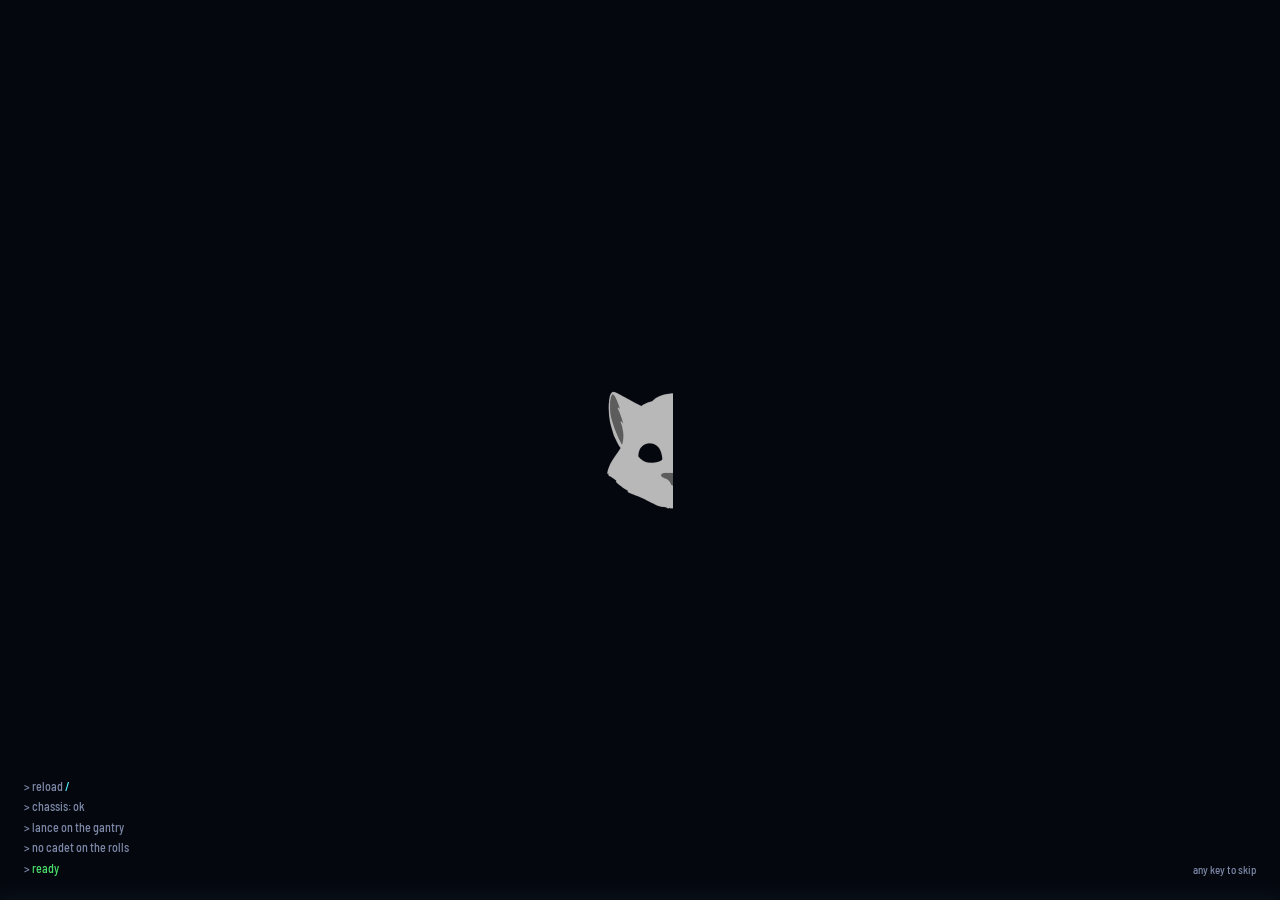
==== index.html @ f70079c1 "Give the Training Hall a lesson budget Lessons cost a day each, but nothing made days scarce, so a c" ====
<!DOCTYPE html>
<html lang="en" dir="ltr">
<head>
<meta charset="UTF-8">
<meta name="viewport" content="width=device-width, initial-scale=1.0, viewport-fit=cover">
<title>PumaMech — The Sunclaws Rise</title>
<meta name="description" content="A puma cadet, a borrowed training mech, and an invasion. Train at the Bastion, survive the occupation of Portgate, gather a lance of misfits and find the Founders' Vault. A remake of the 1988 Commodore 64 mech role-playing classic.">
<meta name="theme-color" content="#0c0d11">
<meta name="color-scheme" content="dark">
<meta name="referrer" content="no-referrer">
<meta property="og:title" content="PumaMech">
<meta property="og:description" content="A puma cadet, a borrowed training mech, and an invasion. Train at the Bastion, survive the occupation of Portgate, gather a lance of misfits and find the Founders' Vault. A remake of the 1988 Commodore 64 mech role-playing classic.">
<meta property="og:type" content="website">
<meta property="og:image" content="https://greykit.com/games/pumamech/og.png">
<meta property="og:image:width" content="1200">
<meta property="og:image:height" content="630">
<meta property="og:image:alt" content="A puma cadet, a borrowed training mech, and an invasion. Train at the Bastion, survive the occupation of Portgate, gather a lance of misfits and find the Founders' Vault. A remake of the 1988 Commodore 64 mech role-playing classic.">
<meta property="og:url" content="https://greykit.com/games/pumamech/">
<meta name="twitter:card" content="summary_large_image">
<meta name="twitter:title" content="PumaMech">
<meta name="twitter:description" content="A puma cadet, a borrowed training mech, and an invasion. Train at the Bastion, survive the occupation of Portgate, gather a lance of misfits and find the Founders' Vault. A remake of the 1988 Commodore 64 mech role-playing classic.">
<meta name="twitter:image" content="https://greykit.com/games/pumamech/og.png">
<meta name="twitter:image:alt" content="A puma cadet, a borrowed training mech, and an invasion. Train at the Bastion, survive the occupation of Portgate, gather a lance of misfits and find the Founders' Vault. A remake of the 1988 Commodore 64 mech role-playing classic.">
<link rel="manifest" href="manifest.webmanifest">
<link rel="apple-touch-icon" href="apple-touch-icon.png">
<link rel="icon" type="image/svg+xml" href="icon.svg">
<link rel="icon" type="image/png" sizes="32x32" href="favicon-32x32.png">
<link rel="icon" type="image/png" sizes="16x16" href="favicon-16x16.png">
<link rel="icon" href="favicon.ico" sizes="16x16 32x32 48x48">
<link rel="stylesheet" href="css/gk-tokens.css?v=7c37e1f9">
<link rel="stylesheet" href="css/pumamech.css?v=ef93bf8a">
</head>
<body>
<div id="game" hidden>
  <div id="stage"><canvas id="screen" width="480" height="300" aria-label="PumaMech: the field"></canvas><div class="fx fx-sun"></div><div class="fx fx-cool"></div><div class="fx fx-haze"></div><div class="fx fx-vig"></div><div id="hud"></div></div>
  <div id="corner">
    <button id="pausebtn" aria-label="Pause" title="Pause (Esc)"><svg viewBox="0 0 16 16" width="16" height="16" aria-hidden="true"><rect x="4" y="3" width="3" height="10" fill="currentColor"/><rect x="9" y="3" width="3" height="10" fill="currentColor"/></svg></button>
    <button id="snd" aria-label="Sound" aria-pressed="true" title="Sound (M)"><svg viewBox="0 0 16 16" width="16" height="16" aria-hidden="true"><path d="M2 6h3l4-3v10l-4-3H2z" fill="currentColor"/><path class="on" d="M11 5.5c1.2 1.4 1.2 3.6 0 5M12.8 3.8c2.1 2.4 2.1 6 0 8.4" stroke="currentColor" stroke-width="1.4" fill="none"/><path class="off" d="M11 5.5l4 5M15 5.5l-4 5" stroke="currentColor" stroke-width="1.4"/></svg></button>
  </div>
  <div id="live" class="sr" aria-live="polite"></div>
</div>
<div id="title" hidden></div>
<div id="small" role="dialog" aria-labelledby="small-h">
  <img class="px" src="icon.svg" width="96" height="96" alt="">
  <h1 id="small-h">PumaMech is built for a desktop</h1>
  <p>Mechs, maps and rounds of orders need a keyboard, or a gamepad, and a bigger screen than this. Come back on a computer.</p>
  <p class="gk-credit">Built by <a href="https://greykit.com/" target="_blank" rel="noopener">greykit.com</a></p>
</div>
<script src="js/gk-title.js?v=6080c669"></script>
<script src="js/util.js?v=9b1f9cd0"></script>
<script src="js/kit.js?v=7f00e558"></script>
<script src="js/tiles.js?v=73e75c89"></script>
<script src="js/data.js?v=2db338d7"></script>
<script src="js/world.js?v=67437c04"></script>
<script src="js/ground.js?v=ea41388a"></script>
<script src="js/town.js?v=8911b141"></script>
<script src="js/things.js?v=bd75210f"></script>
<script src="js/buildings.js?v=9c77f323"></script>
<script src="js/people.js?v=ccbb7d50"></script>
<script src="js/mechs.js?v=c2db25d8"></script>
<script src="js/sfx.js?v=6f1cc57a"></script>
<script src="js/engine/state.js?v=06dbb904"></script>
<script src="js/engine/explore.js?v=642b54ec"></script>
<script src="js/engine/combat.js?v=386fe36c"></script>
<script src="js/engine/ai.js?v=c69710d1"></script>
<script src="js/story.js?v=3e6beb59"></script>
<script src="js/render.js?v=13d504b6"></script>
<script src="js/ui.js?v=db7ce99c"></script>
<script src="js/hud.js?v=ca0c94b8"></script>
<script src="js/screens.js?v=7583fbb4"></script>
<script src="js/places.js?v=d1d83e7f"></script>
<script src="js/battle.js?v=23ca1775"></script>
<script src="js/main.js?v=ec16d8e4"></script>
</body>
</html>
---- css/gk-tokens.css ----
/* @gk-tokens-begin v0.1 -- greykit.games canon (games-meta STANDARD.md §4): the Tactical palette, PumaRally's (editor/render/palette.js). The copy of record is games-meta's canon/gk-tokens.css. */
:root{--bg:#05070f;--panel:#0a0e1a;--panel2:#0d1424;--line:#1b2540;--lit:#47609c;
  --text:#dbe4fb;--ink:#8b96b8;--dim:#7d8aa8;--accent:#54f2ff;--warn:#ffb000;--danger:#ff5266;
  --good:#4ade6a;--violet:#b47dff;--steel:#94a0c4;--blue:#4c8dff}
/* @gk-tokens-end */
---- css/pumamech.css ----
/* PumaMech -- the page around the play screen, and every screen with
 * words on it: flat dark panels over the battlefield, hairline edges, warm
 * off-white words in a condensed sans, numbers and keys in a pixel face,
 * green for what is ready and chosen, amber for suspicion, red-orange for
 * danger. The play screen itself is pixel art (js/kit.js and what draws
 * with it). The canon palette (css/gk-tokens.css) still comes first, for
 * the greykit.games boot; nothing here gives a canon name another value
 * (games-meta STANDARD.md §4). A desktop game: small screens get a note. */
@font-face { font-family: "Barlow Semi Condensed"; font-weight: 500; font-display: swap; src: url(../fonts/barlow-semi-condensed-500.woff2) format("woff2"); }
@font-face { font-family: "Barlow Semi Condensed"; font-weight: 600; font-display: swap; src: url(../fonts/barlow-semi-condensed-600.woff2) format("woff2"); }
@font-face { font-family: "Barlow Semi Condensed"; font-weight: 700; font-display: swap; src: url(../fonts/barlow-semi-condensed-700.woff2) format("woff2"); }
@font-face { font-family: "Pixelify Sans"; font-weight: 400 700; font-display: swap; src: url(../fonts/pixelify-sans.woff2) format("woff2"); }
:root {
  --ui: "Barlow Semi Condensed", "Bahnschrift SemiCondensed", "Bahnschrift", "Arial Narrow", "Segoe UI", system-ui, sans-serif;
  --px: "Pixelify Sans", ui-monospace, monospace;
  --pm-bg: #0c0d11;                       /* the page behind everything */
  --pm-panel: rgba(20,22,28,.94);         /* a panel over the field */
  --pm-raise: #1c1f27;                    /* a control at rest */
  --pm-raise2: #262a35;                   /* a control under the cursor */
  --pm-hair: rgba(233,228,216,.10);
  --pm-line: rgba(233,228,216,.18);
  --pm-text: #e9e4d8;                     /* 14.9:1 on the panel */
  --pm-muted: #aaa69c;                    /* 7.4:1 */
  --pm-faint: #8f8b82;                    /* 5.2:1 */
  --pm-green: #7fb069;                    /* ready, chosen; 7.3:1 */
  --pm-green-hi: #9fcf88;
  --pm-amber: #e8a33d;                    /* suspicion */
  --pm-red: #e4572e;                      /* danger, as a fill or an edge */
  --pm-red-text: #ff9475;                 /* danger as words, 7.6:1 */
  --pm-tawny: #d8a868;                    /* the puma */
  /* names the game section below still speaks in */
  --pm-black: #000000; --pm-white: #e9e4d8; --pm-field: #14161c; --pm-grey: #8f8b82;
}
*, *::before, *::after { box-sizing: border-box; }
html, body { margin: 0; height: 100%; background: var(--pm-bg); color: var(--pm-text); font: 500 16px/1.45 var(--ui); }
body { overflow: hidden; -webkit-text-size-adjust: 100%; caret-color: var(--pm-green); -webkit-font-smoothing: antialiased; }
::selection { background: var(--pm-green); color: #14161c; }
[hidden] { display: none !important; }
img.px, .px { image-rendering: pixelated; image-rendering: crisp-edges; }
.sr { position: absolute; width: 1px; height: 1px; margin: -1px; overflow: hidden; clip: rect(0 0 0 0); white-space: nowrap; }
h1, h2, h3 { font-weight: 600; }
* { scrollbar-width: thin; scrollbar-color: rgba(233,228,216,.22) transparent; }

/* ---- controls. One cursor: the pointer moves the focus (js/main.js), so
   the focused control is the only lit one; green fill is the way forward ---- */
button { font: 600 16px/1.2 var(--ui); color: var(--pm-text); background: var(--pm-raise); border: 1px solid var(--pm-line); border-radius: 4px; cursor: pointer; padding: 8px 16px; text-align: inherit; transition: background-color .12s, border-color .12s, color .12s; }
button:focus { outline: none; background: var(--pm-raise2); border-color: var(--pm-green); box-shadow: 0 0 0 1px var(--pm-green); }
button:disabled { opacity: .45; cursor: default; }
button.primary { background: var(--pm-green); border-color: var(--pm-green); color: #14161c; }
button.primary:focus { background: var(--pm-green-hi); border-color: var(--pm-green-hi); box-shadow: 0 0 0 2px var(--pm-bg), 0 0 0 4px var(--pm-text); }
button.danger { background: transparent; border-color: rgba(228,87,46,.7); color: var(--pm-red-text); }
button.danger:focus { background: var(--pm-red); border-color: var(--pm-red); color: #14161c; box-shadow: none; }
button.quiet { background: transparent; border-color: transparent; color: var(--pm-muted); }
button.quiet:focus { color: var(--pm-text); background: var(--pm-raise); border-color: var(--pm-line); }
/* a pressed choice: a filled square, an empty one when not */
button.pill { display: inline-flex; align-items: center; gap: 10px; background: transparent; color: var(--pm-muted); font-weight: 500; }
button.pill::before { content: ""; width: 10px; height: 10px; border: 1.5px solid currentColor; border-radius: 2px; }
button.pill.on { color: var(--pm-text); border-color: rgba(127,176,105,.65); background: rgba(127,176,105,.12); }
button.pill.on::before { background: var(--pm-green); border-color: var(--pm-green); }
button.pill:focus { color: var(--pm-text); }
kbd { font: 400 13px/1 var(--px); color: var(--pm-text); padding: 3px 6px; border: 1px solid rgba(233,228,216,.28); border-bottom-width: 2px; border-radius: 3px; background: rgba(233,228,216,.06); }
a { color: var(--pm-green-hi); text-decoration: underline; text-decoration-thickness: 1px; text-underline-offset: 3px; }
a:focus-visible { outline: 2px solid var(--pm-green); outline-offset: 2px; border-radius: 2px; }
input { font: 500 16px var(--ui); color: var(--pm-text); background: var(--pm-bg); border: 1px solid var(--pm-line); border-radius: 4px; padding: 8px 10px; min-width: 0; }
input:focus { outline: none; border-color: var(--pm-green); }
input::placeholder { color: var(--pm-faint); }

/* ---- a sheet: a panel over the dimmed field or title ---- */
.pm-sheet { z-index: 50; }
.pm-sheet.full { position: fixed; inset: 0; display: grid; place-items: center; padding: 32px; }
/* the dim behind it is a layer of its own, so it fades in and out under the sheets rather than snapping */
#pm-scrim { position: fixed; inset: 0; z-index: 49; background: rgba(8,9,12,.74); backdrop-filter: blur(3px); opacity: 0; visibility: hidden; pointer-events: none; transition: opacity .28s ease, visibility 0s .28s; }
#pm-scrim.on { opacity: 1; visibility: visible; transition: opacity .22s ease; }
@media (prefers-reduced-motion: reduce) { #pm-scrim, #pm-scrim.on { transition: none; } }
.sh-box, .pm-win { display: flex; flex-direction: column; background: var(--pm-panel); border: 1px solid var(--pm-line); border-radius: 8px; box-shadow: 0 24px 70px rgba(0,0,0,.55), inset 0 1px 0 rgba(255,255,255,.04); overflow: hidden; }
.sh-box { width: min(880px, 100%); max-height: calc(100vh - 64px); }
.pm-sheet.wide .sh-box { width: min(1180px, 100%); }
.sh-head { flex: none; display: flex; align-items: center; gap: 10px; padding: 16px 20px 14px 24px; border-bottom: 1px solid var(--pm-hair); }
.sh-head h2 { flex: 1; margin: 0; font-size: 26px; line-height: 1.1; white-space: nowrap; overflow: hidden; text-overflow: ellipsis; }
.sh-head button { display: inline-flex; align-items: center; gap: 7px; background: transparent; border-color: transparent; color: var(--pm-muted); font-size: 15px; padding: 6px 10px; }
.sh-head .ic { display: block; flex: none; }
.sh-head button:focus { color: var(--pm-text); background: var(--pm-raise); border-color: var(--pm-line); box-shadow: none; }
.sh-tabs { flex: none; display: flex; flex-wrap: wrap; gap: 0 22px; padding: 0 24px; border-bottom: 1px solid var(--pm-hair); }
.sh-tabs button { background: transparent; border: 0; border-bottom: 2px solid transparent; border-radius: 0; padding: 12px 0 10px; color: var(--pm-muted); font-weight: 600; letter-spacing: .02em; }
.sh-tabs button[aria-selected="true"] { color: var(--pm-text); border-bottom-color: var(--pm-green); }
.sh-tabs button:focus { color: var(--pm-text); background: transparent; box-shadow: none; border-bottom-color: var(--pm-green-hi); }
.sh-body { flex: 1; min-height: 0; overflow-y: auto; padding: 22px 24px 26px; }
.sh-body:focus-visible { outline: none; box-shadow: inset 0 0 0 2px rgba(127,176,105,.5); }
/* a window over the field: the pause menu, a question */
.pm-pop, .pm-ask { position: fixed; inset: 0; display: grid; place-items: center; padding: 16px; background: rgba(8,9,12,.42); }
/* the pause menu stands right of centre, the field and the ranger left clear */
.pm-pop { justify-items: end; align-items: start; padding-top: clamp(240px, 27vh, 260px); padding-right: clamp(24px, 6vw, 96px); background: linear-gradient(90deg, rgba(8,9,12,.08) 0%, rgba(8,9,12,.18) 40%, rgba(8,9,12,.5) 64%, rgba(8,9,12,.62) 100%); }
.pm-ask { z-index: 70; background: rgba(8,9,12,.6); }
.pm-pop .pm-win { width: min(440px, 100%); }
.pm-ask .pm-win { width: min(520px, 100%); }
.pm-ask .sh-body { padding: 20px 24px 22px; }

/* ---- the words ---- */
.sh-body p { margin: 0 0 12px; max-width: 70ch; }
.sh-body h3 { margin: 26px 0 10px; font-size: 12px; font-weight: 600; letter-spacing: .14em; text-transform: uppercase; color: var(--pm-muted); }
.sh-body h3:first-child { margin-top: 0; }
.sh-body b { font-weight: 600; color: var(--pm-text); }
.sh-body ol, .sh-body ul { margin: 0 0 12px; padding-left: 24px; }
.sh-body li { margin-bottom: 4px; }
.sh-body table { border-collapse: collapse; margin: 0 0 12px; }
.sh-body td { padding: 6px 16px 6px 0; vertical-align: top; }
.note, .gk-credit { color: var(--pm-muted); }
.meta { color: var(--pm-muted); margin: 6px 0 16px; font-size: 15px; }
.ok { color: var(--pm-green); }
/* a mission's name, and how it ended */
.sh-body h3.mname { margin: 0; font-size: 24px; line-height: 1.15; letter-spacing: 0; text-transform: none; color: var(--pm-text); }
.sh-body h3.mname.big { font-size: 38px; line-height: 1.05; }
.sh-body h3.mname.ok { color: var(--pm-green); }
.sh-body h3.mname.warn { color: var(--pm-amber); }
.sh-body h3.mname.danger { color: var(--pm-red-text); }
.sh-body h3.mname.dim { color: var(--pm-muted); }
.row { display: flex; flex-wrap: wrap; gap: 8px; align-items: center; margin: 0 0 14px; }
.row.end { justify-content: flex-end; margin-top: 22px; }
.col { display: flex; flex-direction: column; gap: 6px; max-width: 420px; margin-bottom: 16px; }
.col button { text-align: left; }
.col button span { color: var(--pm-muted); font-weight: 500; }
.keys { line-height: 2; }
.keys > span { white-space: nowrap; }

/* the pause menu: the mockup's list, rows edge to edge, a key strip at the foot */
.pm-pop .sh-head { border-bottom: 0; padding: 22px 26px 0; }
.pm-pop .sh-head h2 { font-size: 40px; }
.pm-pop .sh-body { padding: 4px 0 0; overflow: visible; }
.pm-pop .sh-body h3.mname { padding: 0 26px; font-size: 19px; }
.pm-pop .meta { padding: 0 26px; margin: 4px 0 16px; }
.pm-pop .col { max-width: none; gap: 0; margin: 0; padding: 8px 0; border-top: 1px solid var(--pm-hair); }
.pm-pop .col button { position: relative; display: flex; align-items: center; justify-content: space-between; height: 46px; padding: 0 26px; border: 0; border-radius: 0; background: transparent; font-weight: 500; font-size: 19px; color: rgba(233,228,216,.86); }
.pm-pop .col button.primary { color: rgba(233,228,216,.86); }
.pm-pop .col button:focus { color: #f2f6ec; font-weight: 600; background: linear-gradient(90deg, rgba(127,176,105,.26), rgba(127,176,105,.06) 75%, rgba(127,176,105,0)); box-shadow: none; }
/* the chosen row: a green chevron at its end */
.pm-pop .col button:focus::after { content: ""; width: 0; height: 0; border-left: 9px solid var(--pm-green); border-top: 7px solid transparent; border-bottom: 7px solid transparent; margin-left: 12px; }
.pm-pop .col button:last-child { margin-top: 6px; font-size: 17px; color: var(--pm-muted); }
.pm-pop .keys { margin: 0; padding: 12px 26px 14px; background: rgba(0,0,0,.18); border-top: 1px solid var(--pm-hair); font-size: 14px; line-height: 1.9; color: var(--pm-muted); max-width: none; }

/* ---- the title: the battlefield behind, the name, the menu in a panel ---- */
.pm-title { position: fixed; inset: 0; overflow: hidden; background: #2a241c; }
.pm-scene { position: absolute; inset: 0; width: 100%; height: 100%; object-fit: cover; image-rendering: pixelated; image-rendering: crisp-edges; }
.pm-shade { position: absolute; inset: 0; pointer-events: none;
  background: linear-gradient(90deg, rgba(8,9,12,.86) 0%, rgba(8,9,12,.62) 32%, rgba(8,9,12,.1) 60%, rgba(8,9,12,0) 72%), radial-gradient(ellipse 80% 90% at 60% 45%, rgba(0,0,0,0) 55%, rgba(10,8,18,.5) 100%); }
.pm-title main { position: relative; height: 100%; width: min(560px, 100%); display: flex; flex-direction: column; justify-content: center; padding: 32px 0 64px clamp(32px, 7vw, 120px); }
.pm-mark { margin: 0; font: 700 clamp(56px, 6.4vw, 92px)/.9 var(--ui); text-transform: uppercase; letter-spacing: .005em; color: var(--pm-text); text-shadow: 0 4px 28px rgba(0,0,0,.45); }
.pm-mark span { display: block; }
.pm-mark .puma { color: var(--pm-tawny); }
.pm-sub { margin: 16px 0 30px; font-size: 14px; font-weight: 600; letter-spacing: .32em; text-transform: uppercase; color: var(--pm-muted); }
.pm-menu { display: flex; flex-direction: column; width: min(460px, 100%); padding: 8px 0; background: var(--pm-panel); border: 1px solid var(--pm-line); border-radius: 8px; box-shadow: 0 18px 50px rgba(0,0,0,.45); }
.pm-menu button { position: relative; display: flex; align-items: center; gap: 14px; width: 100%; height: 50px; padding: 0 22px; border: 0; border-radius: 0; background: transparent; font-size: 20px; font-weight: 500; color: rgba(233,228,216,.86); }
.pm-menu kbd { min-width: 26px; text-align: center; color: var(--pm-muted); }
.pm-menu .lbl { white-space: nowrap; }
.pm-menu .meta { margin: 0 0 0 auto; font-size: 15px; font-weight: 500; color: var(--pm-faint); white-space: nowrap; overflow: hidden; text-overflow: ellipsis; }
.pm-menu .dflt { color: var(--pm-text); font-weight: 600; }
.pm-menu button:focus { color: #f2f6ec; font-weight: 600; background: linear-gradient(90deg, rgba(127,176,105,.26), rgba(127,176,105,.06) 75%, rgba(127,176,105,0)); box-shadow: none; }
.pm-menu button:focus::before { content: ""; position: absolute; left: 7px; top: 50%; margin-top: -6px; border-left: 7px solid var(--pm-green); border-top: 6px solid transparent; border-bottom: 6px solid transparent; }
.pm-menu button:focus kbd { color: var(--pm-text); border-color: var(--pm-green); }
.pm-menu button:focus .meta { color: var(--pm-muted); }
.pm-menu .util { display: flex; margin-top: 6px; padding-top: 6px; border-top: 1px solid var(--pm-hair); }
.pm-menu .util button { flex: 1; height: 44px; font-size: 16px; gap: 10px; padding: 0 18px; }
.pm-foot { position: absolute; left: clamp(32px, 7vw, 120px); bottom: 24px; font-size: 14px; }
/* the menu arriving, a line at a time */
.pm-print .pr { animation: pm-pr .32s cubic-bezier(.2,.8,.2,1) calc(var(--i) * 45ms) both; }
@keyframes pm-pr { from { opacity: 0; transform: translateX(-8px); } to { opacity: 1; transform: none; } }
@media (prefers-reduced-motion: reduce) { .pm-print .pr { animation: none; } }

/* ---- settings ---- */
.aid-list { margin: 8px 0 16px; }
.aid-list summary { cursor: pointer; color: var(--pm-muted); padding: 6px 0; font-weight: 600; }
.aid-list summary:focus-visible { outline: 2px solid var(--pm-green); outline-offset: 2px; border-radius: 2px; }
.aid-list[open] summary { margin-bottom: 8px; }
button.switch { min-width: 84px; }

/* ---- the game ---- */
#game { position: fixed; inset: 0; background: var(--pm-black); }
#stage { position: absolute; background: var(--pm-black); }
#screen { position: absolute; inset: 0; width: 100%; height: 100%; image-rendering: pixelated; image-rendering: crisp-edges; cursor: crosshair; }
#stage.scan::after { content: ""; position: absolute; inset: 0; pointer-events: none;
  background: repeating-linear-gradient(to bottom, rgba(0,0,0,0) 0, rgba(0,0,0,0) 2px, rgba(0,0,0,.22) 3px); }
/* the light over the field: a low sun from the south-west, the shade it
   leaves, a little dust in the air, the corners falling away */
#stage .fx { position: absolute; inset: 0; pointer-events: none; }
.fx-sun { background: radial-gradient(ellipse 90% 100% at -6% 104%, rgba(255,200,120,.62), rgba(255,206,138,0) 66%); mix-blend-mode: soft-light; }
.fx-cool { background: linear-gradient(32deg, rgba(0,0,0,0) 40%, rgba(64,54,132,.32) 100%); mix-blend-mode: multiply; }
.fx-haze { background: linear-gradient(180deg, rgba(255,236,200,.16), rgba(255,236,200,0) 38%); }
.fx-vig { background: radial-gradient(ellipse 70% 82% at 45% 50%, rgba(0,0,0,0) 58%, rgba(18,12,30,.45) 100%); }

/* ---- the HUD: flat dark panels at the field's corners ---- */
#hud { position: absolute; inset: 0; pointer-events: none; --hud-text: #e9e4d8; --hud-muted: rgba(233,228,216,.66); --hud-faint: rgba(233,228,216,.5); --hud-hair: rgba(233,228,216,.10);
  --hud-green: #7fb069; --hud-amber: #e8a33d; --hud-red: #e4572e; --hud-ui: "Barlow Semi Condensed", "Bahnschrift SemiCondensed", "Bahnschrift", "Arial Narrow", "Segoe UI", system-ui, sans-serif;
  font: 500 15px/1.2 var(--hud-ui); color: var(--hud-text); -webkit-font-smoothing: antialiased; font-synthesis: weight; }
#hud .hp { position: absolute; background: rgba(20,22,28,.86); border: 1px solid rgba(233,228,216,.08); border-radius: 6px; box-shadow: inset 0 1px 0 rgba(255,255,255,.035), 0 8px 22px rgba(0,0,0,.28); }
#hud .lbl { font-size: 12px; font-weight: 600; letter-spacing: .14em; text-transform: uppercase; color: var(--hud-muted); }
#hud .num { font-family: var(--px); font-weight: 400; }
#hud img.ico { display: block; image-rendering: pixelated; flex: none; }
#hud img.ico.dim { opacity: .3; }
#hud b { font-weight: 600; color: var(--hud-text); }
#hud kbd { font: 400 12px/1 var(--px); color: var(--hud-text); padding: 3px 6px; border: 1px solid rgba(233,228,216,.28); border-bottom-width: 2px; border-radius: 3px; background: rgba(233,228,216,.06); margin: 0 2px; }
.h-toasts { position: absolute; left: 50%; bottom: 23%; transform: translateX(-50%); display: flex; flex-direction: column; align-items: center; gap: 6px; }
#hud .h-toasts .hp { position: static; padding: 7px 14px; font-size: 16px; font-weight: 600; white-space: nowrap; }
#hud .h-toast.red { color: #ffd2c4; background: rgba(150,40,20,.88); border-color: rgba(228,87,46,.6); }
.h-toast.green { color: #d9f0cf; }
.h-toast.amber { color: #f3cf92; }
#corner { position: fixed; right: 12px; bottom: 12px; display: flex; gap: 8px; z-index: 5; }
#corner button { width: 36px; height: 36px; padding: 0; display: grid; place-items: center; background: rgba(20,22,28,.86); color: #e9e4d8; border: 1px solid rgba(233,228,216,.12); border-radius: 6px; }
@media (hover: hover) { #corner button:hover { background: rgba(40,44,54,.92); color: #fff; } }
#corner button:focus { background: rgba(20,22,28,.86); color: #e9e4d8; }
#corner button:focus-visible { outline: 2px solid var(--pm-green); outline-offset: 2px; }
#snd .off, #snd.muted .on { display: none; }
#snd.muted .off { display: inline; }
#snd.muted { color: var(--pm-grey); }


/* ---- PumaMech: the HUD while exploring ---- */
#hud .h-row { display: flex; align-items: center; gap: 8px; min-height: 22px; }
#hud .h-bar { display: inline-flex; gap: 2px; }
#hud .h-bar i { display: block; width: 8px; height: 8px; border-radius: 1px; background: rgba(233,228,216,.13); }
#hud .h-bar i.on { background: #7fb069; }
#hud .h-bar.low i.on { background: var(--hud-red); }
#hud .h-bar.warm i.on { background: var(--hud-amber); }
#hud .h-bar.hot i.on { background: var(--hud-red); }
#h-where { left: 16px; top: 16px; width: 220px; padding: 12px 14px 10px; }
.h-place { font-size: 22px; font-weight: 600; line-height: 1.1; }
.h-kind { margin: 2px 0 8px; }
.h-time { font-size: 22px; margin-right: auto; }
.h-cash { margin-left: auto; font-size: 18px; color: #e8c65c; }
#h-mapbox { right: 16px; top: 16px; padding: 8px; }
#h-mini { display: block; width: 224px; height: 140px; border-radius: 3px; image-rendering: pixelated; }
.h-loc { padding: 7px 4px 0; font-size: 15px; display: flex; gap: 8px; align-items: baseline; }
.h-loc b { color: #e8a33d; }
#h-party { left: 16px; bottom: 16px; display: flex; gap: 4px; padding: 8px; max-width: calc(100% - 420px); }
.h-mem { display: flex; gap: 8px; align-items: center; padding: 4px 8px 4px 4px; border-radius: 4px; }
.h-mem img.face { display: block; border-radius: 3px; background: rgba(0,0,0,.25); }
.h-mi { display: flex; flex-direction: column; gap: 3px; min-width: 76px; }
.h-mi b { font-size: 15px; line-height: 1; }
.h-mm { font-size: 13px; color: var(--hud-muted); white-space: nowrap; }
.h-mm i { font-style: normal; font-family: var(--px); }
.h-mm.dead { color: var(--hud-red); }
.h-mm.none { color: var(--hud-faint); }
.h-mem.hurt b { color: #ff9475; }
#hud .h-pill { height: 40px; padding: 0 14px; display: flex; align-items: center; gap: 8px; white-space: nowrap; }
#hud .h-hint { left: auto; right: 112px; bottom: 16px; font-size: 14px; color: var(--hud-muted); }
.h-sep { width: 1px; height: 18px; background: var(--hud-hair); }
/* ---- in a fight ---- */
#hud .b-card { top: 16px; width: 290px; padding: 12px 14px; }
#b-active { left: 16px; }
#b-target { right: 16px; }
#hud #b-round { top: 16px; left: 50%; transform: translateX(-50%); }
#b-round .h-state { font-size: 17px; font-weight: 700; letter-spacing: .08em; text-transform: uppercase; color: #e8a33d; }
.b-who { color: var(--hud-text); font-weight: 600; }
.b-who i { font-style: normal; color: var(--hud-muted); font-weight: 500; }
#b-log { left: 16px; bottom: 16px; width: 380px; padding: 8px 12px; font-size: 14px; line-height: 1.35; }
#b-log p { margin: 0; color: var(--hud-muted); }
#b-log p:last-child { color: var(--hud-text); }
#b-log p.go { color: #b9dca6; } #b-log p.bad { color: #ff9475; } #b-log p.warn { color: #f3cf92; }
#hud #b-keys { left: auto; right: 112px; bottom: 16px; font-size: 14px; color: var(--hud-muted); }
.h-uc .h-uh { display: flex; gap: 10px; align-items: center; margin-bottom: 8px; }
.h-uc .h-uh b { display: block; font-size: 17px; line-height: 1.15; }
.h-uc img.face, .h-uc img.mface { display: block; border-radius: 3px; background: rgba(0,0,0,.25); }
.h-ub { display: flex; gap: 12px; align-items: flex-start; margin-bottom: 6px; }
.h-us { flex: 1; display: flex; flex-direction: column; gap: 3px; font-size: 14px; }
.h-us .lbl { min-width: 38px; }
.h-ws { list-style: none; margin: 6px 0 0; padding: 6px 0 0; border-top: 1px solid var(--hud-hair); font-size: 14px; }
.h-ws li { display: grid; grid-template-columns: 1fr auto 26px 40px; gap: 6px; align-items: baseline; padding: 1px 0; }
.h-ws li i { font-style: normal; color: var(--hud-muted); font-family: var(--px); font-size: 12px; }
.h-ws li em { font-style: normal; font-family: var(--px); font-size: 12px; color: #e8c65c; text-align: right; }
.h-ws li b { text-align: right; color: #e9e4d8; }
.h-ws li.dead { text-decoration: line-through; opacity: .45; }
.h-ws li.off { opacity: .45; }
svg.doll { flex: none; display: block; }
/* ---- the sheets this game adds ---- */
.pm-sheet.talk .sh-box { width: min(760px, 100%); }
.talk { display: flex; gap: 22px; align-items: flex-start; }
.talk figure { margin: 0; display: flex; flex-direction: column; align-items: center; gap: 8px; flex: none; }
.talk figure img { border-radius: 6px; background: rgba(0,0,0,.28); border: 1px solid var(--pm-hair); }
.talk figcaption { font-size: 14px; color: var(--pm-muted); max-width: 120px; text-align: center; }
.talk .words { flex: 1; min-width: 0; }
.talk .words p { font-size: 17px; }
.shopkeep { display: flex; gap: 18px; align-items: center; margin-bottom: 14px; }
.shopkeep img { border-radius: 6px; background: rgba(0,0,0,.28); flex: none; }
.shopkeep p { margin: 0; }
table.shop { width: 100%; }
table.shop td { padding: 7px 14px 7px 0; border-top: 1px solid var(--pm-hair); vertical-align: middle; }
table.shop td.num { font-family: var(--px); white-space: nowrap; }
table.shop td:last-child { text-align: right; padding-right: 0; white-space: nowrap; }
table.shop thead td { color: var(--pm-muted); font-size: 12px; font-weight: 600; letter-spacing: .14em; text-transform: uppercase; border-top: 0; }
table.exch td.act { display: flex; gap: 4px; justify-content: flex-end; }
table.exch td.act button { padding: 5px 9px; font-size: 14px; }
.bad { color: var(--pm-red-text); }
ul.mechs { list-style: none; margin: 0 0 14px; padding: 0; }
li.mechrow { display: grid; grid-template-columns: 96px 1fr auto auto; gap: 16px; align-items: center; padding: 10px 0; border-top: 1px solid var(--pm-hair); }
li.mechrow img.mechpic { justify-self: center; }
li.mechrow .who { display: flex; flex-direction: column; gap: 2px; min-width: 0; }
li.mechrow .act { display: flex; gap: 6px; flex-wrap: wrap; justify-content: flex-end; max-width: 300px; }
.lede { font-size: 17px; }
.member { display: grid; grid-template-columns: auto 1fr auto; gap: 24px; align-items: start; margin-top: 12px; }
.member > img { border-radius: 8px; background: rgba(0,0,0,.28); }
.mbox { display: flex; flex-direction: column; align-items: center; gap: 6px; width: 180px; padding: 12px; background: rgba(0,0,0,.22); border: 1px solid var(--pm-hair); border-radius: 6px; }
.newgame { display: flex; gap: 22px; align-items: flex-start; }
.newgame > img { border-radius: 8px; background: rgba(0,0,0,.28); flex: none; }
.diffs { display: grid; grid-template-columns: repeat(3, minmax(0, 1fr)); gap: 10px; margin-bottom: 8px; }
.diffs button { text-align: left; display: flex; flex-direction: column; gap: 4px; padding: 12px 14px; }
.diffs button b { font-size: 17px; font-weight: 600; }
.diffs button span { font-size: 14px; font-weight: 500; color: var(--pm-muted); }
.diffs button.primary span, .diffs button.primary b { color: #14161c; }
.bigmap { display: grid; grid-template-columns: auto 1fr; gap: 22px; align-items: start; }
.bigmap canvas { display: block; max-width: 100%; height: auto; border-radius: 4px; border: 1px solid var(--pm-line); image-rendering: pixelated; }
table.codes td { padding: 6px 16px 6px 0; font-weight: 600; border-top: 1px solid var(--pm-hair); }
.c-red { color: #ff8a78; } .c-blue { color: #8cc8ff; } .c-yellow { color: #ffd76a; }
svg.spark { display: block; }
table.merit { width: auto; min-width: 320px; }
@media (max-width: 1100px) { .bigmap { grid-template-columns: 1fr; } .member { grid-template-columns: auto 1fr; } .mbox { grid-column: 1 / -1; width: auto; } }

/* ---- a phone, or a window too small: a note instead of the game ---- */
#small { display: none; position: fixed; inset: 0; z-index: 2147483600; background: var(--pm-bg); flex-direction: column; align-items: center; justify-content: center; gap: 14px; padding: 24px; text-align: center; }
#small h1 { margin: 8px 0 0; font-size: 22px; line-height: 1.25; max-width: 22ch; }
#small p { margin: 0; max-width: 34ch; color: var(--pm-muted); }
@media (max-width: 759px), (max-height: 479px) {
  #small { display: flex; }
  #game, #title, #corner, .gk-boot, .pm-sheet, .pm-ask { display: none !important; }
}
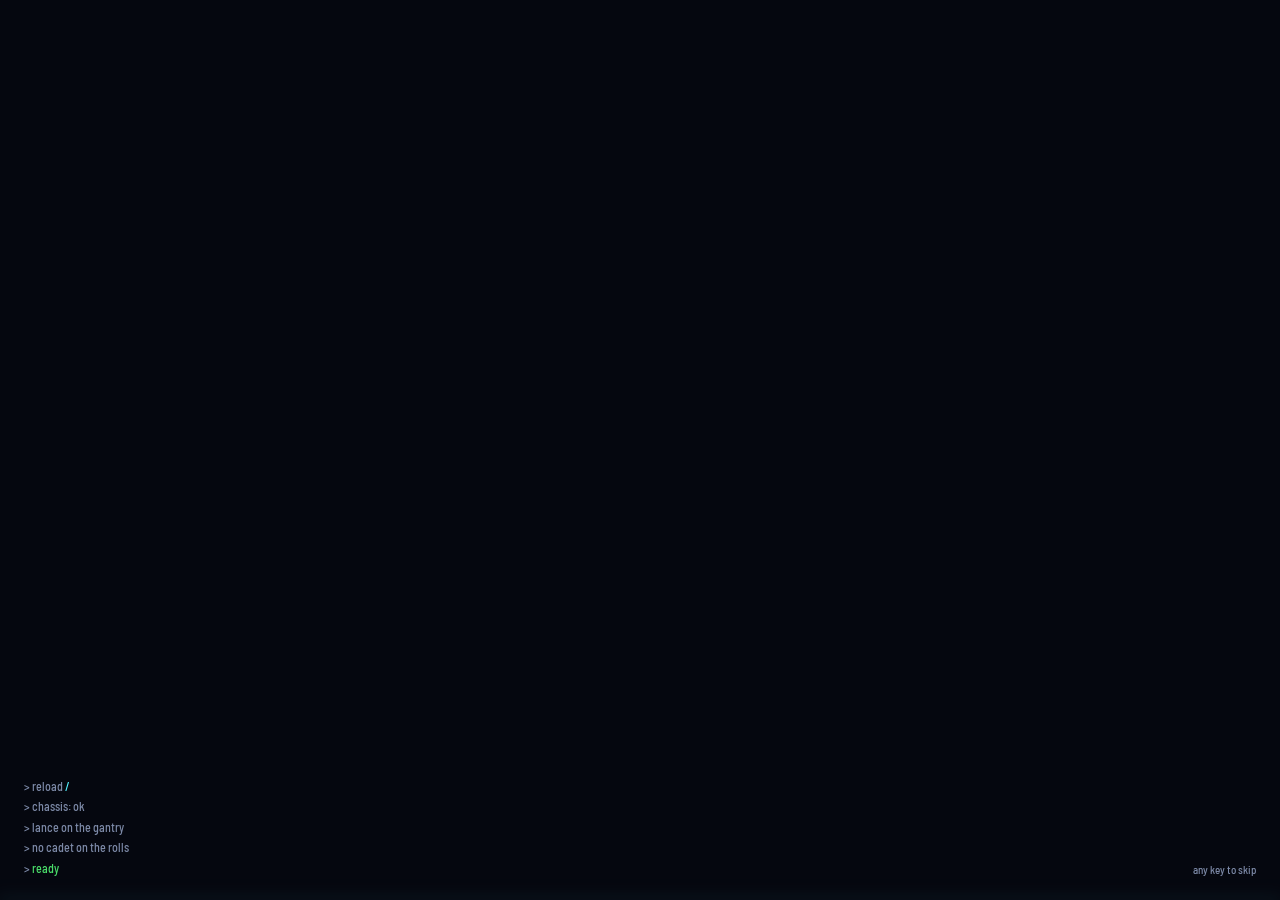
==== commit 4d162a23: "Merge branch 'feat/training-budget' into 'main' Give the Training Hall a lesson budget  See merge re" ====
--- a/css/pumamech.css
+++ b/css/pumamech.css
@@ -243,7 +243,7 @@
 #hud .h-hint { left: auto; right: 112px; bottom: 16px; font-size: 14px; color: var(--hud-muted); }
 .h-sep { width: 1px; height: 18px; background: var(--hud-hair); }
 /* ---- in a fight ---- */
-#hud .b-card { top: 16px; width: 290px; padding: 12px 14px; }
+#hud .b-card { top: 16px; width: 332px; padding: 12px 14px; }
 #b-active { left: 16px; }
 #b-target { right: 16px; }
 #hud #b-round { top: 16px; left: 50%; transform: translateX(-50%); }
@@ -254,7 +254,11 @@
 #b-log p { margin: 0; color: var(--hud-muted); }
 #b-log p:last-child { color: var(--hud-text); }
 #b-log p.go { color: #b9dca6; } #b-log p.bad { color: #ff9475; } #b-log p.warn { color: #f3cf92; }
-#hud #b-keys { left: auto; right: 112px; bottom: 16px; font-size: 14px; color: var(--hud-muted); }
+/* the cadet's word on each round, and the sergeant's drill on the first fight */
+#b-log p.sum { color: var(--hud-text); } #b-log p.tip { color: #a9d3e8; }
+#b-log[hidden] { display: none; }
+#hud #b-keys { left: auto; right: 112px; bottom: 16px; font-size: 14px; color: var(--hud-muted); height: auto; min-height: 40px; padding: 6px 14px; white-space: normal; flex-wrap: wrap; justify-content: flex-end; row-gap: 6px; max-width: calc(100% - 540px); }
+#b-keys i { font-style: normal; color: #f3cf92; }
 .h-uc .h-uh { display: flex; gap: 10px; align-items: center; margin-bottom: 8px; }
 .h-uc .h-uh b { display: block; font-size: 17px; line-height: 1.15; }
 .h-uc img.face, .h-uc img.mface { display: block; border-radius: 3px; background: rgba(0,0,0,.25); }
@@ -267,7 +271,22 @@
 .h-ws li em { font-style: normal; font-family: var(--px); font-size: 12px; color: #e8c65c; text-align: right; }
 .h-ws li b { text-align: right; color: #e9e4d8; }
 .h-ws li.dead { text-decoration: line-through; opacity: .45; }
-.h-ws li.off { opacity: .45; }
+/* the one giving orders: key, weapon, damage and short/long range, ammo, aimed at, chance this round */
+.h-ws.ord li { grid-template-columns: 22px 1fr auto 22px 30px 44px; }
+/* the little header over an orders card's weapons */
+.h-ws li.hd > * { font: 600 11px/1.4 var(--hud-ui); letter-spacing: .1em; text-transform: uppercase; color: var(--hud-muted); }
+.h-ws li.hd b, .h-ws li.hd u { color: var(--hud-muted); }
+.h-ws.ord kbd { margin: 0; padding: 2px 4px; text-align: center; }
+.h-ws li u { text-decoration: none; text-align: center; font-family: var(--px); font-size: 12px; color: #ff9475; }
+.h-ws li u.hold { color: var(--hud-muted); }
+/* a held weapon's chance on the enemy under the cursor: what a number key would buy */
+.h-ws li b.ghost { color: var(--hud-muted); font-weight: 400; }
+.h-ws li b.ghost::before { content: "("; } .h-ws li b.ghost::after { content: ")"; }
+.h-ws li b.close { color: #b9dca6; }
+.b-peak { color: var(--hud-muted); } .b-peak.warm { color: #f3cf92; } .b-peak.hot { color: #ff9475; }
+.b-act { margin-top: 6px; font-size: 14px; }
+.b-tag { position: absolute; top: 10px; right: 14px; font: 400 18px/1 var(--px); color: #ff9475; }
+.b-tag.mine { font: 600 12px/1 var(--hud-ui); letter-spacing: .14em; text-transform: uppercase; color: #9fcf88; top: 14px; }
 svg.doll { flex: none; display: block; }
 /* ---- the sheets this game adds ---- */
 .pm-sheet.talk .sh-box { width: min(760px, 100%); }
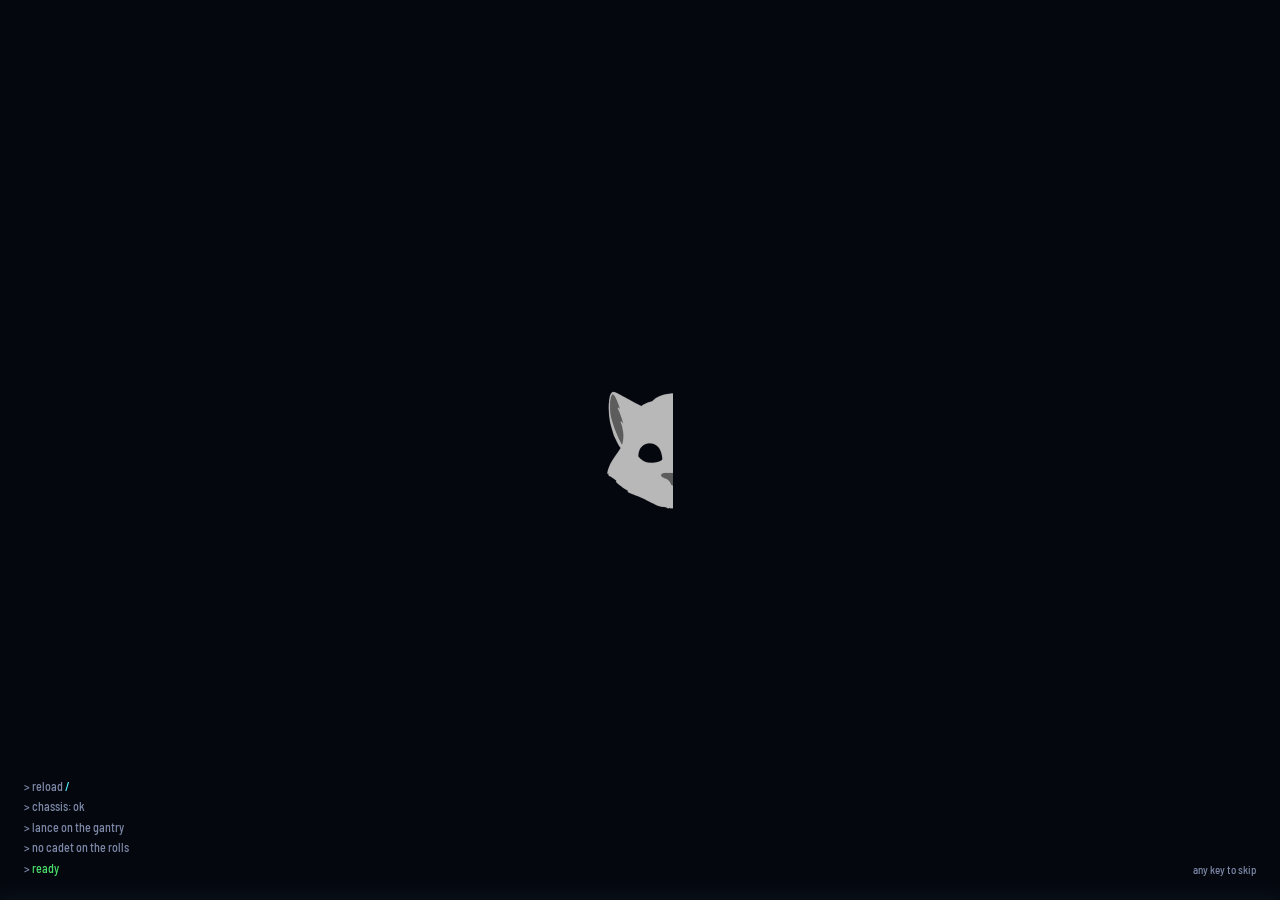
==== commit 8a009395: "Make every door and Vault fitting reachable by a way you can see A playthrough of the story found wa" ====
--- a/index.html
+++ b/index.html
@@ -28,7 +28,7 @@
 <link rel="icon" type="image/png" sizes="16x16" href="favicon-16x16.png">
 <link rel="icon" href="favicon.ico" sizes="16x16 32x32 48x48">
 <link rel="stylesheet" href="css/gk-tokens.css?v=7c37e1f9">
-<link rel="stylesheet" href="css/pumamech.css?v=ef93bf8a">
+<link rel="stylesheet" href="css/pumamech.css?v=2eb08680">
 </head>
 <body>
 <div id="game" hidden>
@@ -51,7 +51,7 @@
 <script src="js/kit.js?v=7f00e558"></script>
 <script src="js/tiles.js?v=73e75c89"></script>
 <script src="js/data.js?v=2db338d7"></script>
-<script src="js/world.js?v=67437c04"></script>
+<script src="js/world.js?v=c2b50ae1"></script>
 <script src="js/ground.js?v=ea41388a"></script>
 <script src="js/town.js?v=8911b141"></script>
 <script src="js/things.js?v=bd75210f"></script>
@@ -61,15 +61,15 @@
 <script src="js/sfx.js?v=6f1cc57a"></script>
 <script src="js/engine/state.js?v=06dbb904"></script>
 <script src="js/engine/explore.js?v=642b54ec"></script>
-<script src="js/engine/combat.js?v=386fe36c"></script>
-<script src="js/engine/ai.js?v=c69710d1"></script>
-<script src="js/story.js?v=3e6beb59"></script>
-<script src="js/render.js?v=13d504b6"></script>
+<script src="js/engine/combat.js?v=965568a5"></script>
+<script src="js/engine/ai.js?v=717df0d0"></script>
+<script src="js/story.js?v=2020420d"></script>
+<script src="js/render.js?v=145fd5ec"></script>
 <script src="js/ui.js?v=db7ce99c"></script>
-<script src="js/hud.js?v=ca0c94b8"></script>
-<script src="js/screens.js?v=7583fbb4"></script>
+<script src="js/hud.js?v=2815eb04"></script>
+<script src="js/screens.js?v=21757107"></script>
 <script src="js/places.js?v=d1d83e7f"></script>
-<script src="js/battle.js?v=23ca1775"></script>
-<script src="js/main.js?v=ec16d8e4"></script>
+<script src="js/battle.js?v=1fa6178b"></script>
+<script src="js/main.js?v=d893430d"></script>
 </body>
 </html>
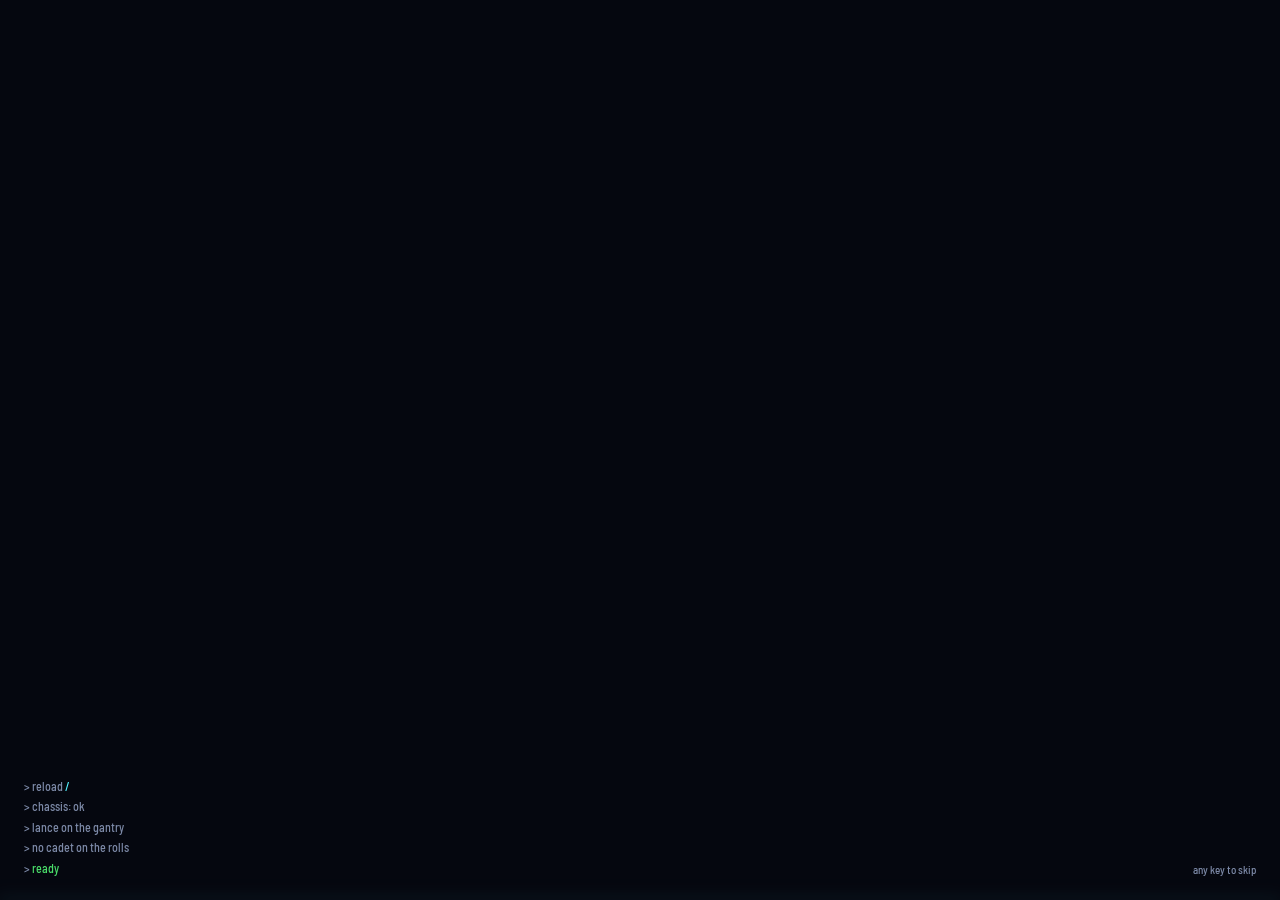
==== commit 7581cd7f: "Restamp world.js from its committed (LF) contents Co-Authored-By: Claude Opus 5.5 <noreply@anthropic" ====
--- a/index.html
+++ b/index.html
@@ -51,7 +51,7 @@
 <script src="js/kit.js?v=7f00e558"></script>
 <script src="js/tiles.js?v=73e75c89"></script>
 <script src="js/data.js?v=2db338d7"></script>
-<script src="js/world.js?v=c2b50ae1"></script>
+<script src="js/world.js?v=0b48fcdc"></script>
 <script src="js/ground.js?v=ea41388a"></script>
 <script src="js/town.js?v=8911b141"></script>
 <script src="js/things.js?v=bd75210f"></script>
